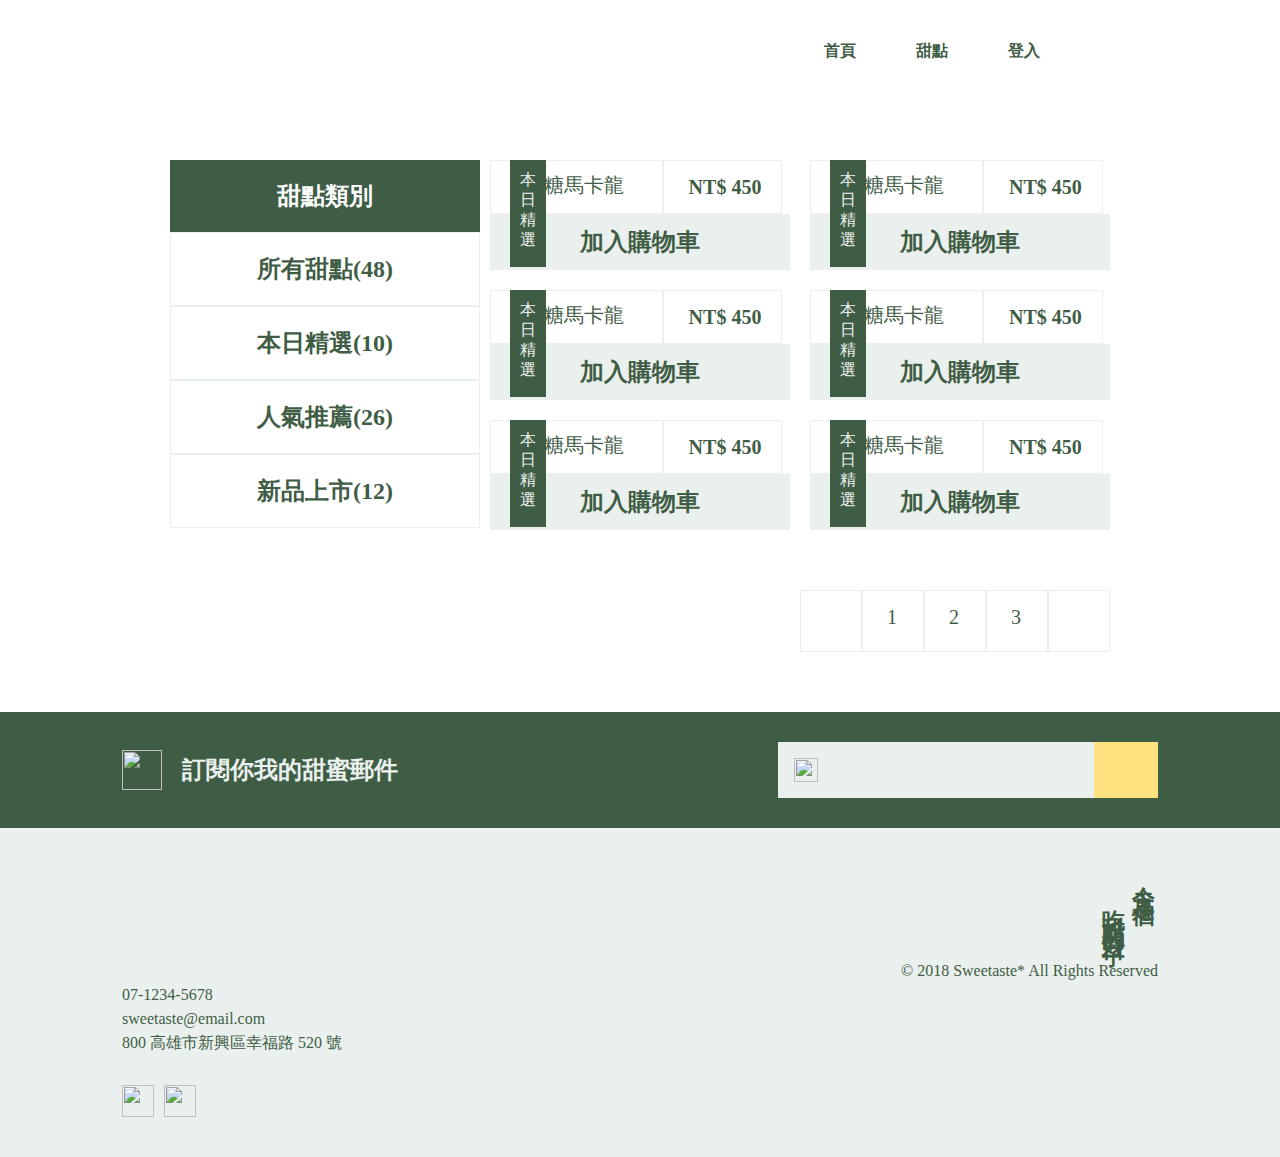
==== index.html @ ca90a17a "Rename 主線3.html to index.html" ====
<!DOCTYPE html>
<html lang="en">
<head>
    <meta charset="UTF-8">
    <meta name="viewport" content="width=device-width, initial-scale=1.0">
    <title>Document</title>
    <link rel="stylesheet" href="style.css">
</head>
<body>

    <div class="container">
        <nav class="header">
            <a class="burgericon" href="#"><img src="https://github.com/hexschool/webLayoutTraining1st/blob/master/student-week1/dehaze-24px.png?raw=true" alt=""></a>

            <h1><a class="logo" href="#">sweetaste</a></h1>
             
            <ul>
                <li><a href="#">首頁</a></li>
                <li><a href="#">甜點</a></li>
                <li><a href="#">登入</a></li>
            </ul> 
            <a class="shoppingcart" href="#"><img src="https://raw.githubusercontent.com/hexschool/webLayoutTraining1st/master/student-week1/shopping_cart.png" alt=""></a>
        </nav>

        <div class="banner">
            <img src="https://github.com/hexschool/webLayoutTraining1st/blob/master/student-week1/banner.png?raw=true" alt="">
        </div>

        <div class="main">
            <div class="category">
                <h2>甜點類別</h2>
                <ul>
                    <li><a href="#">所有甜點(48)</a></li>
                    <li><a href="#">本日精選(10)</a></li>
                    <li><a href="#">人氣推薦(26)</a></li>
                    <li><a href="#">新品上市(12)</a></li>
                </ul>
            </div>
            <div class="products">
                <ul>
                    <li>
                        <a href="#" class="products-img"><img src="https://hexschool.github.io/webLayoutTraining1st/student-week1/p-1.png" alt=""></a>
                        <a href="#" class="fav"><img src="https://github.com/hexschool/webLayoutTraining1st/blob/master/student-week1/favorite_border.png?raw=true" alt=""></a>
                        <p class="tag">本日精選</p>
                        <div class="item">
                            <p class="name">焦糖馬卡龍</p>
                            <p class="price">NT$ 450</p>
                        </div>
                        <a href="#" class="cart-btn">加入購物車</a>
                    </li>
                    <li>
                        <a href="#" class="products-img"><img src="https://hexschool.github.io/webLayoutTraining1st/student-week1/p-2.png" alt=""></a>
                        <a href="#" class="fav"><img src="https://github.com/hexschool/webLayoutTraining1st/blob/master/student-week1/favorite_border.png?raw=true" alt=""></a>
                        <p class="tag">本日精選</p>
                        <div class="item">
                            <p class="name">焦糖馬卡龍</p>
                            <p class="price">NT$ 450</p>
                        </div>
                        <a href="#" class="cart-btn">加入購物車</a>
                    </li>
                    <li>
                        <a href="#" class="products-img"><img src="https://hexschool.github.io/webLayoutTraining1st/student-week1/p-3.png" alt=""></a>
                        <a href="#" class="fav"><img src="https://github.com/hexschool/webLayoutTraining1st/blob/master/student-week1/favorite_border.png?raw=true" alt=""></a>
                        <p class="tag">本日精選</p>
                        <div class="item">
                            <p class="name">焦糖馬卡龍</p>
                            <p class="price">NT$ 450</p>
                        </div>
                        <a href="#" class="cart-btn">加入購物車</a>
                    </li>
                    <li>
                        <a href="#" class="products-img"><img src="https://hexschool.github.io/webLayoutTraining1st/student-week1/p-4.png" alt=""></a>
                        <a href="#" class="fav"><img src="https://github.com/hexschool/webLayoutTraining1st/blob/master/student-week1/favorite_border.png?raw=true" alt=""></a>
                        <p class="tag">本日精選</p>
                        <div class="item">
                            <p class="name">焦糖馬卡龍</p>
                            <p class="price">NT$ 450</p>
                        </div>
                        <a href="#" class="cart-btn">加入購物車</a>
                    </li>
                    <li>
                        <a href="#" class="products-img"><img src="https://hexschool.github.io/webLayoutTraining1st/student-week1/p-5.png" alt=""></a>
                        <a href="#" class="fav"><img src="https://github.com/hexschool/webLayoutTraining1st/blob/master/student-week1/favorite_border.png?raw=true" alt=""></a>
                        <p class="tag">本日精選</p>
                        <div class="item">
                            <p class="name">焦糖馬卡龍</p>
                            <p class="price">NT$ 450</p>
                        </div>
                        <a href="#" class="cart-btn">加入購物車</a>
                    </li>
                    <li>
                        <a href="#" class="products-img"><img src="https://hexschool.github.io/webLayoutTraining1st/student-week1/p-6.png" alt=""></a>
                        <a href="#" class="fav"><img src="https://github.com/hexschool/webLayoutTraining1st/blob/master/student-week1/favorite_border.png?raw=true" alt=""></a>
                        <p class="tag">本日精選</p>
                        <div class="item">
                            <p class="name">焦糖馬卡龍</p>
                            <p class="price">NT$ 450</p>
                        </div>
                        <a href="#" class="cart-btn">加入購物車</a>
                    </li>
                </ul>
            </div>
        </div>
      
        <div class="page">
                <ul>
                    <li><a class="arrow" href="#"><img src="https://raw.githubusercontent.com/hexschool/webLayoutTraining1st/master/student-week1/arrow_left.png" alt=""></a></li>
                    <li><a class="pagenumber" href="#">1</a></li>
                    <li><a class="pagenumber" href="#">2</a></li>
                    <li><a class="pagenumber" href="#">3</a></li>
                    <li><a class="arrow" href="#"><img src="https://raw.githubusercontent.com/hexschool/webLayoutTraining1st/master/student-week1/arrow_right.png" alt=""></a></li>
                </ul>
        </div>
    </div>
    
    <div class="footer">
        <div class="footer-email">
            <div class="email-text">
                <img src="https://raw.githubusercontent.com/hexschool/webLayoutTraining1st/master/student-week1/logo-light.svg" alt="">
                <p>訂閱你我的甜蜜郵件</p>
            </div>
            <form action="index.html" class="email-enter">
              <img src="https://raw.githubusercontent.com/hexschool/webLayoutTraining1st/master/student-week1/mail-24px.png" alt="">
              <input type="text" name="mail">
              <button type="submit" class="btn"></button>
            </form>
        </div>
        
        <div class="footer-info">
            <div class="info-left">
                <img class="footerLogo" src="https://raw.githubusercontent.com/hexschool/webLayoutTraining1st/master/student-week1/logotype-sm-dark.svg" alt="">
                <ul>
                    <li>07-1234-5678 </li>
                    <li>sweetaste@email.com</li>
                    <li>800 高雄市新興區幸福路 520 號</li>
                </ul>
              <div class="footerLinks">
                <a href="#"><img src="https://raw.githubusercontent.com/hexschool/webLayoutTraining1st/master/student-week1/ic-line%40.svg" alt=""></a>
                <a href="#"><img src="https://raw.githubusercontent.com/hexschool/webLayoutTraining1st/master/student-week1/ic-facebook.svg" alt=""></a>    
                </div>
            </div>
            <div class="info-right">
                <h2>今天是個<br> &nbsp 吃甜點的好日子。</h2>
                <p>© 2018 Sweetaste* All Rights Reserved</p>
            </div>
        </div>
    </div>

</body>
</html>
---- style.css ----
/* http://meyerweb.com/eric/tools/css/reset/ 
   v2.0 | 20110126
   License: none (public domain)
*/

html, body, div, span, applet, object, iframe,
h1, h2, h3, h4, h5, h6, p, blockquote, pre,
a, abbr, acronym, address, big, cite, code,
del, dfn, em, img, ins, kbd, q, s, samp,
small, strike, strong, sub, sup, tt, var,
b, u, i, center,
dl, dt, dd, ol, ul, li,
fieldset, form, label, legend,
table, caption, tbody, tfoot, thead, tr, th, td,
article, aside, canvas, details, embed, 
figure, figcaption, footer, header, hgroup, 
menu, nav, output, ruby, section, summary,
time, mark, audio, video {
	margin: 0;
	padding: 0;
	border: 0;
	font-size: 100%;
	font: inherit;
	vertical-align: baseline;
}
/* HTML5 display-role reset for older browsers */
article, aside, details, figcaption, figure, 
footer, header, hgroup, menu, nav, section {
	display: block;
}
body {
	line-height: 1;
}
ol, ul {
	list-style: none;
}
blockquote, q {
	quotes: none;
}
blockquote:before, blockquote:after,
q:before, q:after {
	content: '';
	content: none;
}
table {
	border-collapse: collapse;
	border-spacing: 0;
}

img{
  display: block;
  max-width: 100%;
}
body{
  font-family:Microsoft JhengHei ;
}
.container{
	max-width: 940px;
	margin: 0 auto;
}
.header{
	display: flex;
  justify-content: space-between;
	margin: 30px 0px;
}
.burgericon{
	display: none;
}
.logo{
	display: block;
	background-image: url("https://raw.githubusercontent.com/hexschool/webLayoutTraining1st/master/student-week1/logo-all-dark.svg");
	text-indent:101%;
  overflow: hidden;
	white-space:nowrap;
  width: 220px;
	height: 40px;
  background-repeat: no-repeat;
}
.header ul{
  display:flex;
  font-weight:bolder;
  margin: 0px 60px 0px auto;
}
.header li {
  display: block;
  font-size:16px;
  margin-left:60px;
  padding-top:10px;
  padding-bottom:8px;
  line-height: 22px;
}
.header li a{
  text-decoration:none;
  color: #3F5D45;
}
.header li a:hover{
  text-decoration:underline;
  color:#77b182;
}
.shoppingcart {
  padding: 5px;
}
.banner img{
  max-width: 100%;
  margin-bottom:60px;
}
.main{
  display:flex;
  justify-content:space-between;
  flex-wrap: wrap;
  margin-bottom:10px;
}
.category{
  font-size: 24px;
  width: 33%;
  line-height: 40px;
  font-weight: bolder;
  text-align: center;
}
.category h2{
  background: #3F5D45;
  color: white;
  padding:16px 0;
}
.category li{
  border: 1px solid #EAF0ED;
}
.category li a{
  padding:16px 0;
  display:block;
  text-decoration:none;
  color: #3F5D45;
}
.category li a:hover{
  background: #EAF0ED;
}
.products{
  width: 66%;
  margin-bottom:30px;
}
.products ul{
  width: 100%;
  display: flex;
  flex-wrap: wrap;
  justify-content: space-between;
}
.products li{
  margin-bottom:20px;
  position: relative;
}
.fav{
  position: absolute;
  right: 22px;
  top: 19px;
}
.fav:hover{
  background-color:#eb1b7c;
}
.tag{
  position: absolute;
  left: 20px;
  top:0;
  background: #3F5D45;
  width: 16px;
  height: 87.4px;
  padding:10.08px 10px 9.24px 10px;
  color: #EAF0ED;
  font-size:16px;
  line-height: 20px;
  writing-mode: lr;
}
.item{
  color: #3F5D45;
  font-size:20px;
  display:flex;
}
.name{
  width: 105px;
  line-height: 20px;
  padding:14px 33px;
  border: 1px solid #EAF0ED;
}
.price{
  font-weight:bolder;
  line-height: 24px;
  padding:14px 20px 14px 25px;
  border: 1px solid #EAF0ED;
}
.cart-btn{
  display: block;
  color: #3F5D45;
  font-size:24px;
  text-decoration:none;
  background: #EAF0ED;
  font-weight: bolder;
  padding: 16px 90px;
}
.cart-btn:hover{
  color: #EAF0ED;
  background: #3F5D45;
}
.page{
  margin-bottom:60px;
}
.page ul{
  display:flex;
  justify-content:flex-end;
}
.page li{
  display: block;
  width: 60px;
  height: 60px;
  text-decoration:none;
  border: 1px solid #EAF0ED;
}
.page li a{
  text-decoration:none;
}
.arrow {
  display: block;
  padding: 18px;
}
.arrow:hover{
  background: #EAF0ED;
}
.pagenumber{
  display: block;
  font-size: 20px; 
  height: 28px;
  color: #3F5D45;
  padding: 16px 24px;
}
.pagenumber:hover{
  color: #EAF0ED;
  background: #3F5D45;
}
.footer-email {
  padding: 30px 122px;
  background: #3F5D45;
  display: flex;
  flex-wrap: wrap;
  justify-content: space-between;
  align-items: center;
}
.email-text{
  display: flex;
  align-items: center;
}
.email-text img{
  display: block;
  width: 40px;
  height: 40px;
  margin-right: 20px;
}
.email-text p{
  font-weight: bold;
  font-size: 24px;
  line-height: 29px;
  color: #EAF0ED;
}
.email-enter{
  background: #EAF0ED;
  width: 380px;
  display: flex;
  align-items: center;
  justify-content: space-between;
  position: relative;
}
.email-enter img{
  width: 24px;
  height: 24px;
  position: absolute;
  left: 16px;
}
.email-enter input{
  background: #EAF0ED;
  border: none;
  width: 220px;
  padding: 16px;
  margin-left: 56px
}
.btn{
  width: 64px;
  height: 56px;
  background-image: url(https://github.com/hexschool/webLayoutTraining1st/blob/master/student-week1/arrow_forward-24px.png?raw=true);
  background-color: #FFE180;
  background-repeat: no-repeat;
  background-position: center;
  border: none;
  display: block;
  cursor: pointer;
}
.footer-info{
  background-color: #EAF0ED;
  display: flex;
  justify-content: space-between;
  padding: 40px 122px;
}
.footerLogo {
  display: block;
  max-width: 171px;
  margin-bottom: 115px;
}
.info-left ul {
  margin-bottom: 30px;
}
.info-left li {
  font-size: 16px;
  line-height: 24px;
  color: #3F5D45;
}
.footerLinks{
  display: flex;
  margin-top: 30px;
}
.footerLinks a {
  display: block;
  margin-right: 10px;
}
.footerLinks img {
  width: 32px;
  height: 32px;
}
.info-right h2{
  writing-mode: vertical-rl;
  font-size: 23px;
  font-weight: bold;
  line-height: 30px;
  letter-spacing:6px;
  color: #3F5D45;
  float: right;
}
.info-right p {
  color: #3F5D45;
  clear: both;
}

@media(max-width:768px){
 .container{
   max-width: 768px;
 }
 .header{
   padding: 0px 30px;
 }
 .burgericon{
   display: block;
   padding: 5px;
 }
 .logo{
   background-image: url(https://raw.githubusercontent.com/hexschool/webLayoutTraining1st/master/student-week1/logotype-sm-dark.svg);
   width: 116px;
   height: 20px;
   margin-top: 7px;
 }
 .header ul{
   display:none;
 }
.banner img{
   margin-bottom: 0px;
}
.main{
   justify-content: center;
}
.category{
   width: 100%;
   margin-bottom: 30px;
}
.products {
   width: 100%;
}
.products ul{
   justify-content: space-around;
}
.products li{
   margin-bottom: 30px;
}
.page{
   width: 100%;
   display: flex;
   justify-content: space-around;
}
.footer{
  max-width: 768px;
}
.footer-email{
   padding: 30px ;
}
.email-text{
   margin-bottom: 30px;
}
.email-text p{
   font-size: 20px;
}
.email-enter{
   width: 315px;
}
.email-enter input{
   width: 45%;
}
.footer-info{
   padding:40px 0px 30px 30px;
   display: flex;
   flex-direction: column;
}
.footerLogo{
   margin-bottom: 40px;
}
.info-left ul{
   margin-bottom: 37px;
   width: 200%;
}
.footerLinks{
  margin-bottom: 23px;
}
.info-right h2{
   display: none;
}
}
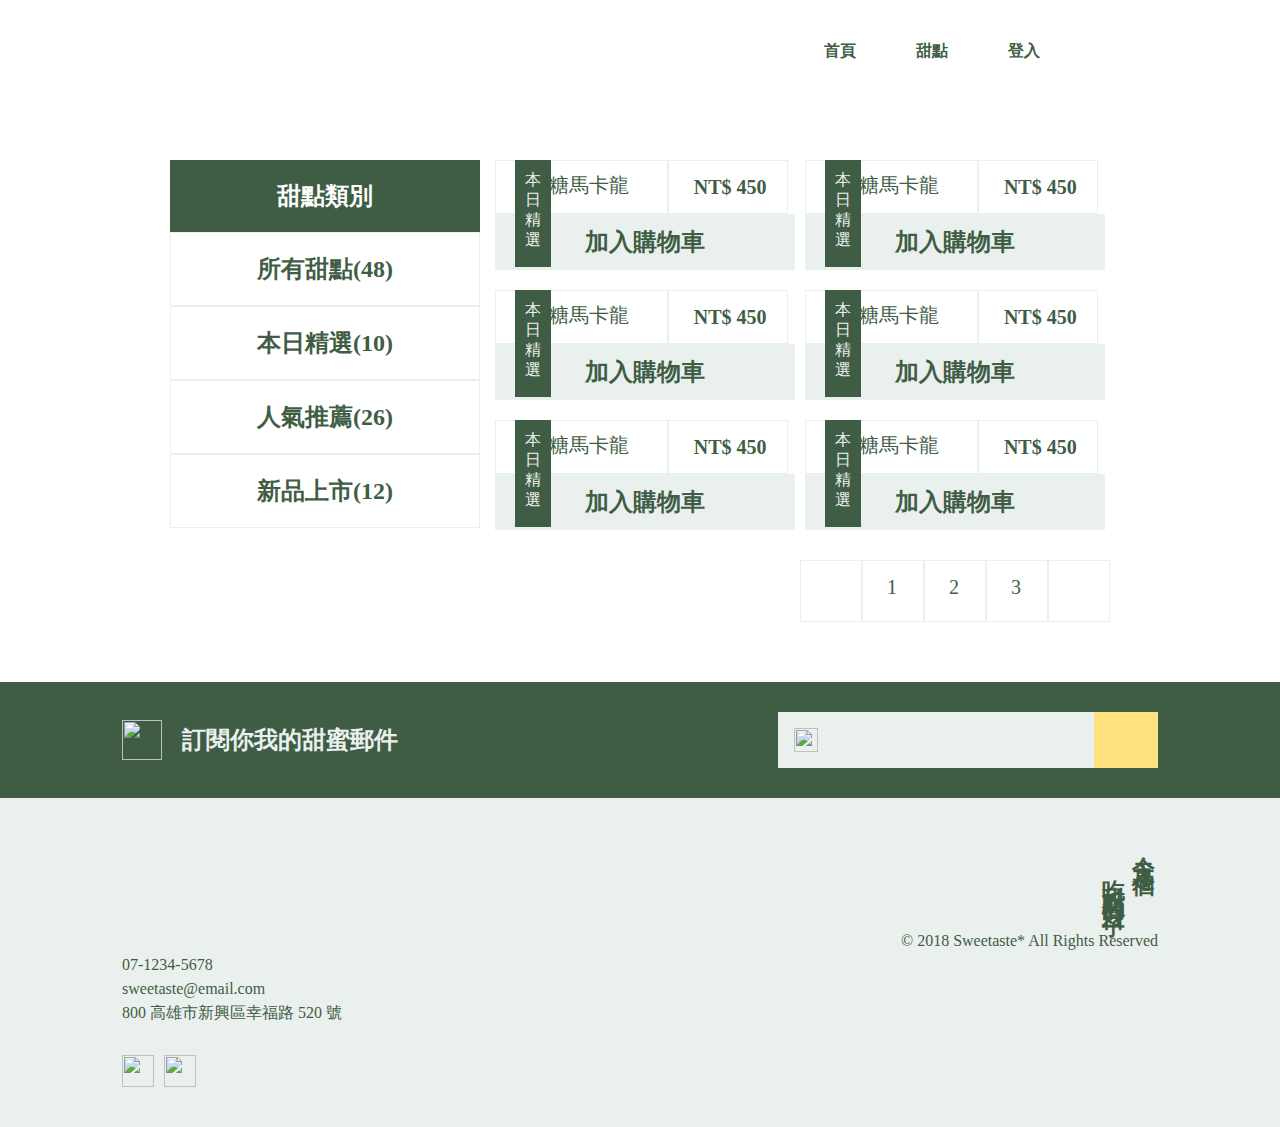
==== commit 02760c2b: "Merge branch 'master' of https://github.com/youjielai/3" ====
--- a/index.html
+++ b/index.html
@@ -43,8 +43,8 @@
                         <a href="#" class="fav"><img src="https://github.com/hexschool/webLayoutTraining1st/blob/master/student-week1/favorite_border.png?raw=true" alt=""></a>
                         <p class="tag">本日精選</p>
                         <div class="item">
-                            <p class="name">焦糖馬卡龍</p>
-                            <p class="price">NT$ 450</p>
+                            <h2 class="name">焦糖馬卡龍</h2>
+                            <h3 class="price">NT$ 450</h3>
                         </div>
                         <a href="#" class="cart-btn">加入購物車</a>
                     </li>
@@ -53,8 +53,8 @@
                         <a href="#" class="fav"><img src="https://github.com/hexschool/webLayoutTraining1st/blob/master/student-week1/favorite_border.png?raw=true" alt=""></a>
                         <p class="tag">本日精選</p>
                         <div class="item">
-                            <p class="name">焦糖馬卡龍</p>
-                            <p class="price">NT$ 450</p>
+                            <h2 class="name">焦糖馬卡龍</h2>
+                            <h3 class="price">NT$ 450</h3>
                         </div>
                         <a href="#" class="cart-btn">加入購物車</a>
                     </li>
@@ -63,8 +63,8 @@
                         <a href="#" class="fav"><img src="https://github.com/hexschool/webLayoutTraining1st/blob/master/student-week1/favorite_border.png?raw=true" alt=""></a>
                         <p class="tag">本日精選</p>
                         <div class="item">
-                            <p class="name">焦糖馬卡龍</p>
-                            <p class="price">NT$ 450</p>
+                            <h2 class="name">焦糖馬卡龍</h2>
+                            <h3 class="price">NT$ 450</h3>
                         </div>
                         <a href="#" class="cart-btn">加入購物車</a>
                     </li>
@@ -73,8 +73,8 @@
                         <a href="#" class="fav"><img src="https://github.com/hexschool/webLayoutTraining1st/blob/master/student-week1/favorite_border.png?raw=true" alt=""></a>
                         <p class="tag">本日精選</p>
                         <div class="item">
-                            <p class="name">焦糖馬卡龍</p>
-                            <p class="price">NT$ 450</p>
+                            <h2 class="name">焦糖馬卡龍</h2>
+                            <h3 class="price">NT$ 450</h3>
                         </div>
                         <a href="#" class="cart-btn">加入購物車</a>
                     </li>
@@ -83,8 +83,8 @@
                         <a href="#" class="fav"><img src="https://github.com/hexschool/webLayoutTraining1st/blob/master/student-week1/favorite_border.png?raw=true" alt=""></a>
                         <p class="tag">本日精選</p>
                         <div class="item">
-                            <p class="name">焦糖馬卡龍</p>
-                            <p class="price">NT$ 450</p>
+                            <h2 class="name">焦糖馬卡龍</h2>
+                            <h3 class="price">NT$ 450</h3>
                         </div>
                         <a href="#" class="cart-btn">加入購物車</a>
                     </li>
@@ -93,24 +93,25 @@
                         <a href="#" class="fav"><img src="https://github.com/hexschool/webLayoutTraining1st/blob/master/student-week1/favorite_border.png?raw=true" alt=""></a>
                         <p class="tag">本日精選</p>
                         <div class="item">
-                            <p class="name">焦糖馬卡龍</p>
-                            <p class="price">NT$ 450</p>
+                            <h2 class="name">焦糖馬卡龍</h2>
+                            <h3 class="price">NT$ 450</h3>
                         </div>
                         <a href="#" class="cart-btn">加入購物車</a>
                     </li>
                 </ul>
+                <div class="page">
+                    <ul>
+                        <li><a class="arrow" href="#"><img src="https://raw.githubusercontent.com/hexschool/webLayoutTraining1st/master/student-week1/arrow_left.png" alt=""></a></li>
+                        <li><a class="pagenumber" href="#">1</a></li>
+                        <li><a class="pagenumber" href="#">2</a></li>
+                        <li><a class="pagenumber" href="#">3</a></li>
+                        <li><a class="arrow" href="#"><img src="https://raw.githubusercontent.com/hexschool/webLayoutTraining1st/master/student-week1/arrow_right.png" alt=""></a></li>
+                    </ul>
+                </div>
             </div>
         </div>
       
-        <div class="page">
-                <ul>
-                    <li><a class="arrow" href="#"><img src="https://raw.githubusercontent.com/hexschool/webLayoutTraining1st/master/student-week1/arrow_left.png" alt=""></a></li>
-                    <li><a class="pagenumber" href="#">1</a></li>
-                    <li><a class="pagenumber" href="#">2</a></li>
-                    <li><a class="pagenumber" href="#">3</a></li>
-                    <li><a class="arrow" href="#"><img src="https://raw.githubusercontent.com/hexschool/webLayoutTraining1st/master/student-week1/arrow_right.png" alt=""></a></li>
-                </ul>
-        </div>
+       
     </div>
     
     <div class="footer">
@@ -127,7 +128,7 @@
         </div>
         
         <div class="footer-info">
-            <div class="info-left">
+            <div class="info-message">
                 <img class="footerLogo" src="https://raw.githubusercontent.com/hexschool/webLayoutTraining1st/master/student-week1/logotype-sm-dark.svg" alt="">
                 <ul>
                     <li>07-1234-5678 </li>
@@ -139,7 +140,7 @@
                 <a href="#"><img src="https://raw.githubusercontent.com/hexschool/webLayoutTraining1st/master/student-week1/ic-facebook.svg" alt=""></a>    
                 </div>
             </div>
-            <div class="info-right">
+            <div class="info-copyright">
                 <h2>今天是個<br> &nbsp 吃甜點的好日子。</h2>
                 <p>© 2018 Sweetaste* All Rights Reserved</p>
             </div>
--- a/style.css
+++ b/style.css
@@ -90,8 +90,10 @@
   line-height: 22px;
 }
 .header li a{
+  display: block;
   text-decoration:none;
   color: #3F5D45;
+  display: block;
 }
 .header li a:hover{
   text-decoration:underline;
@@ -101,14 +103,13 @@
   padding: 5px;
 }
 .banner img{
-  max-width: 100%;
   margin-bottom:60px;
 }
 .main{
   display:flex;
   justify-content:space-between;
   flex-wrap: wrap;
-  margin-bottom:10px;
+  margin-bottom:40px;
 }
 .category{
   font-size: 24px;
@@ -136,13 +137,11 @@
 }
 .products{
   width: 66%;
-  margin-bottom:30px;
 }
 .products ul{
-  width: 100%;
   display: flex;
   flex-wrap: wrap;
-  justify-content: space-between;
+  justify-content: space-around;
 }
 .products li{
   margin-bottom:20px;
@@ -200,7 +199,7 @@
   background: #3F5D45;
 }
 .page{
-  margin-bottom:60px;
+  margin-top: 10px;
 }
 .page ul{
   display:flex;
@@ -301,10 +300,10 @@
   max-width: 171px;
   margin-bottom: 115px;
 }
-.info-left ul {
+.info-message ul {
   margin-bottom: 30px;
 }
-.info-left li {
+.info-message li {
   font-size: 16px;
   line-height: 24px;
   color: #3F5D45;
@@ -321,7 +320,7 @@
   width: 32px;
   height: 32px;
 }
-.info-right h2{
+.info-copyright h2{
   writing-mode: vertical-rl;
   font-size: 23px;
   font-weight: bold;
@@ -330,7 +329,7 @@
   color: #3F5D45;
   float: right;
 }
-.info-right p {
+.info-copyright p {
   color: #3F5D45;
   clear: both;
 }
@@ -405,14 +404,13 @@
 .footerLogo{
    margin-bottom: 40px;
 }
-.info-left ul{
+.info-message ul{
    margin-bottom: 37px;
-   width: 200%;
 }
 .footerLinks{
   margin-bottom: 23px;
 }
-.info-right h2{
+.info-copyright h2{
    display: none;
 }
-}+}
